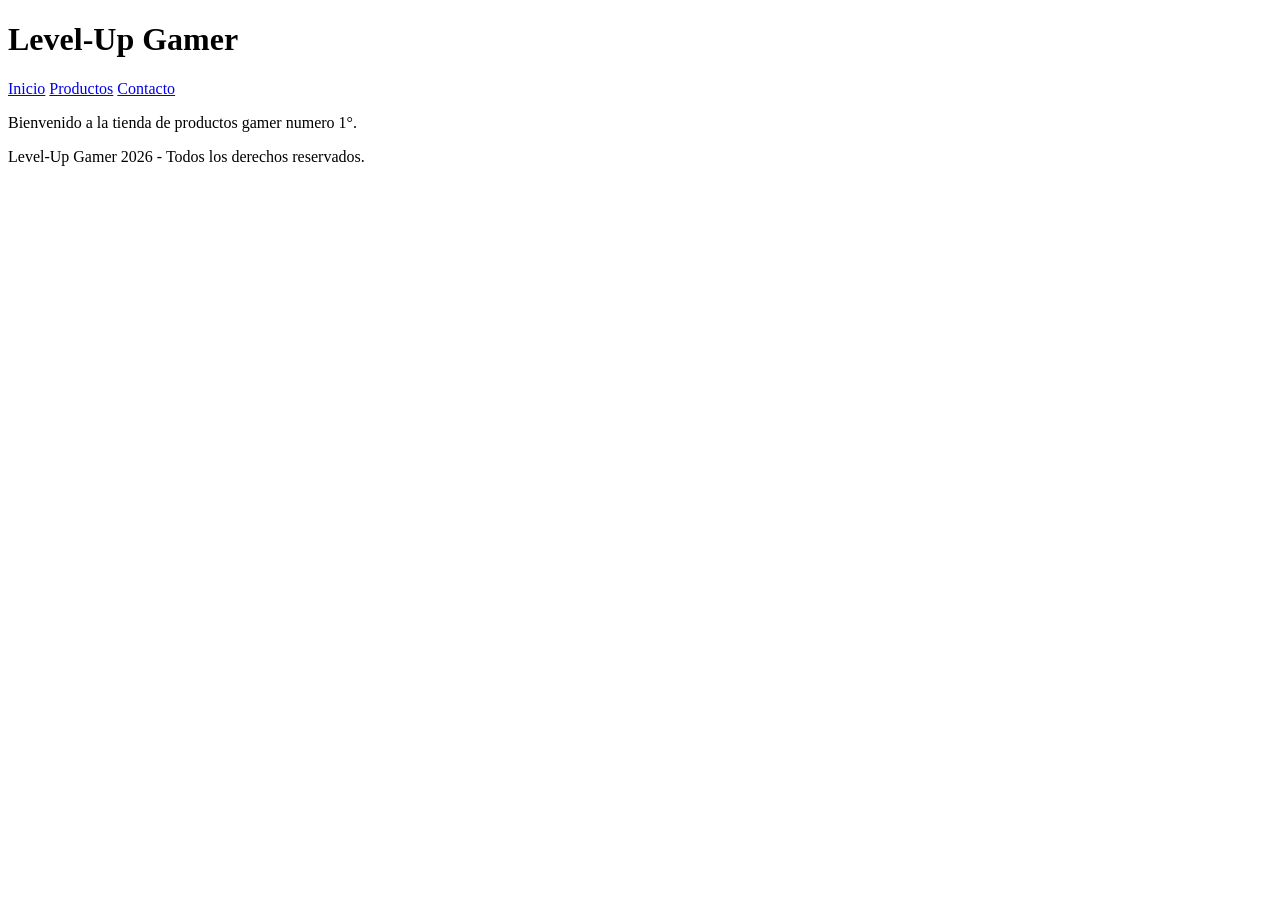
==== index.html @ 1f207c6d "agrega estructura base de inicio" ====
<!DOCTYPE html>
<html lang="en">
<head>
    <meta charset="UTF-8">
    <meta name="viewport" content="width=device-width, initial-scale=1.0">
    <title>Level-Up Gamer</title>
</head>
<body>
    <header>
        <h1>Level-Up Gamer</h1>
        <nav>
            <a href="index.html">Inicio</a>
            <a href="productos.html">Productos</a>
            <a href="contacto.html">Contacto</a>
        </nav>
    </header>
    <main>
        <p>Bienvenido a la tienda de productos gamer numero 1°.</p>
    </main>
    <footer>
        <p>Level-Up Gamer 2026 - Todos los derechos reservados.</p>
    </footer>
</body>
</html>
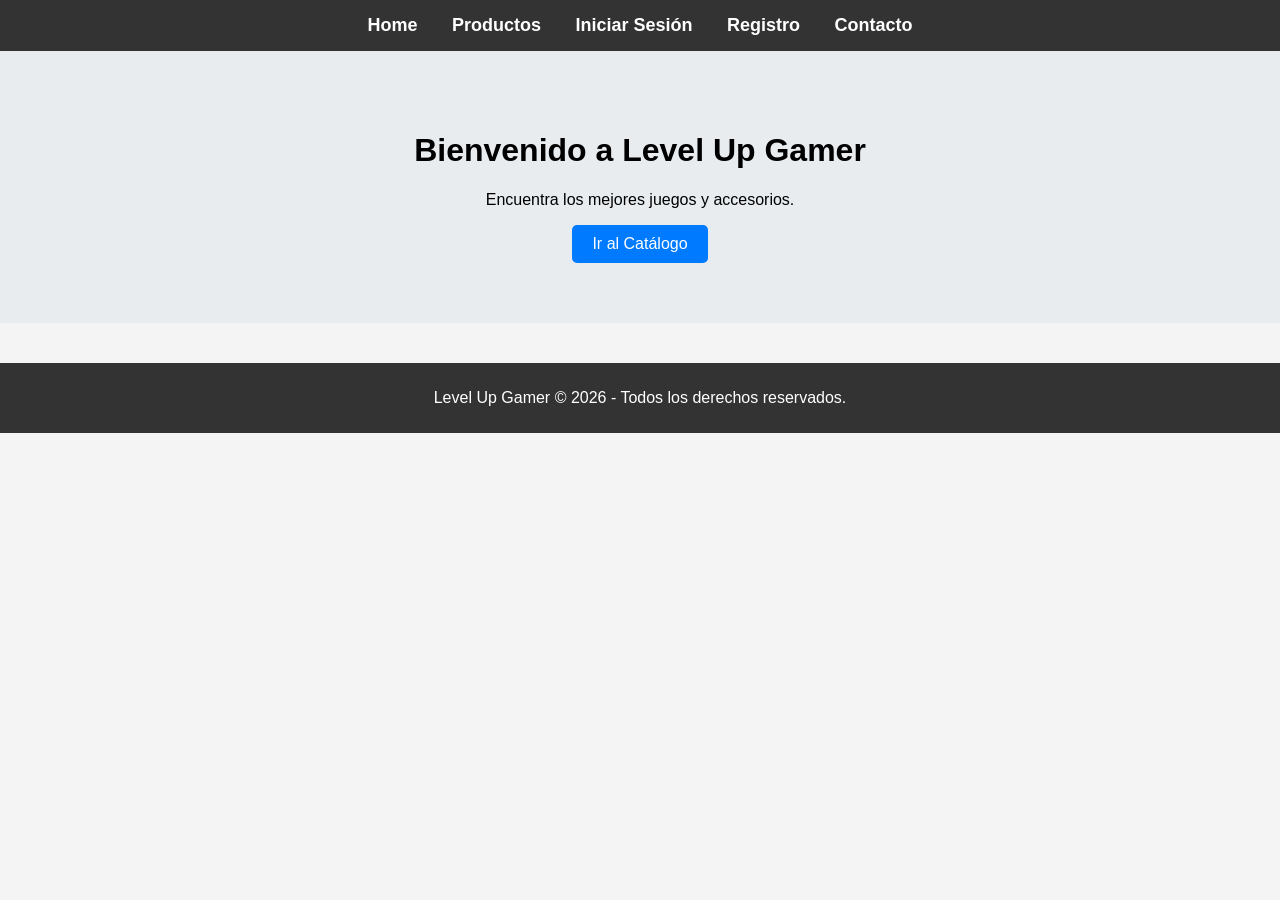
==== commit e9d38260: "adas adad" ====
--- a/index.html
+++ b/index.html
@@ -1,24 +1,36 @@
 <!DOCTYPE html>
-<html lang="en">
+<html lang="es">
 <head>
     <meta charset="UTF-8">
-    <meta name="viewport" content="width=device-width, initial-scale=1.0">
-    <title>Level-Up Gamer</title>
+    <title>Home - Level Up Gamer</title>
+    <style>
+        body { font-family: sans-serif; margin: 0; background: #f4f4f4; }
+        nav { background: #333; padding: 15px; text-align: center; }
+        nav a { color: white; margin: 0 15px; text-decoration: none; font-weight: bold; font-size: 18px; }
+        nav a:hover { color: #007bff; }
+        .hero { text-align: center; padding: 60px 20px; background: #e9ecef; }
+        footer { background: #333; color: white; text-align: center; padding: 10px; margin-top: 40px; }
+    </style>
 </head>
 <body>
-    <header>
-        <h1>Level-Up Gamer</h1>
-        <nav>
-            <a href="index.html">Inicio</a>
-            <a href="productos.html">Productos</a>
-            <a href="contacto.html">Contacto</a>
-        </nav>
-    </header>
-    <main>
-        <p>Bienvenido a la tienda de productos gamer numero 1°.</p>
-    </main>
+    <nav>
+        <a href="index.html">Home</a>
+        <a href="productos.html">Productos</a>
+        <a href="login.html">Iniciar Sesión</a>
+        <a href="registro.html">Registro</a>
+        <a href="contacto.html">Contacto</a>
+    </nav>
+
+    <div class="hero">
+        <h1>Bienvenido a Level Up Gamer</h1>
+        <p>Encuentra los mejores juegos y accesorios.</p>
+        <a href="productos.html">
+            <button style="padding:10px 20px; background:#007bff; color:white; border:none; border-radius:5px; cursor:pointer; font-size:16px;">Ir al Catálogo</button>
+        </a>
+    </div>
+
     <footer>
-        <p>Level-Up Gamer 2026 - Todos los derechos reservados.</p>
+        <p>Level Up Gamer &copy; 2026 - Todos los derechos reservados.</p>
     </footer>
 </body>
 </html>
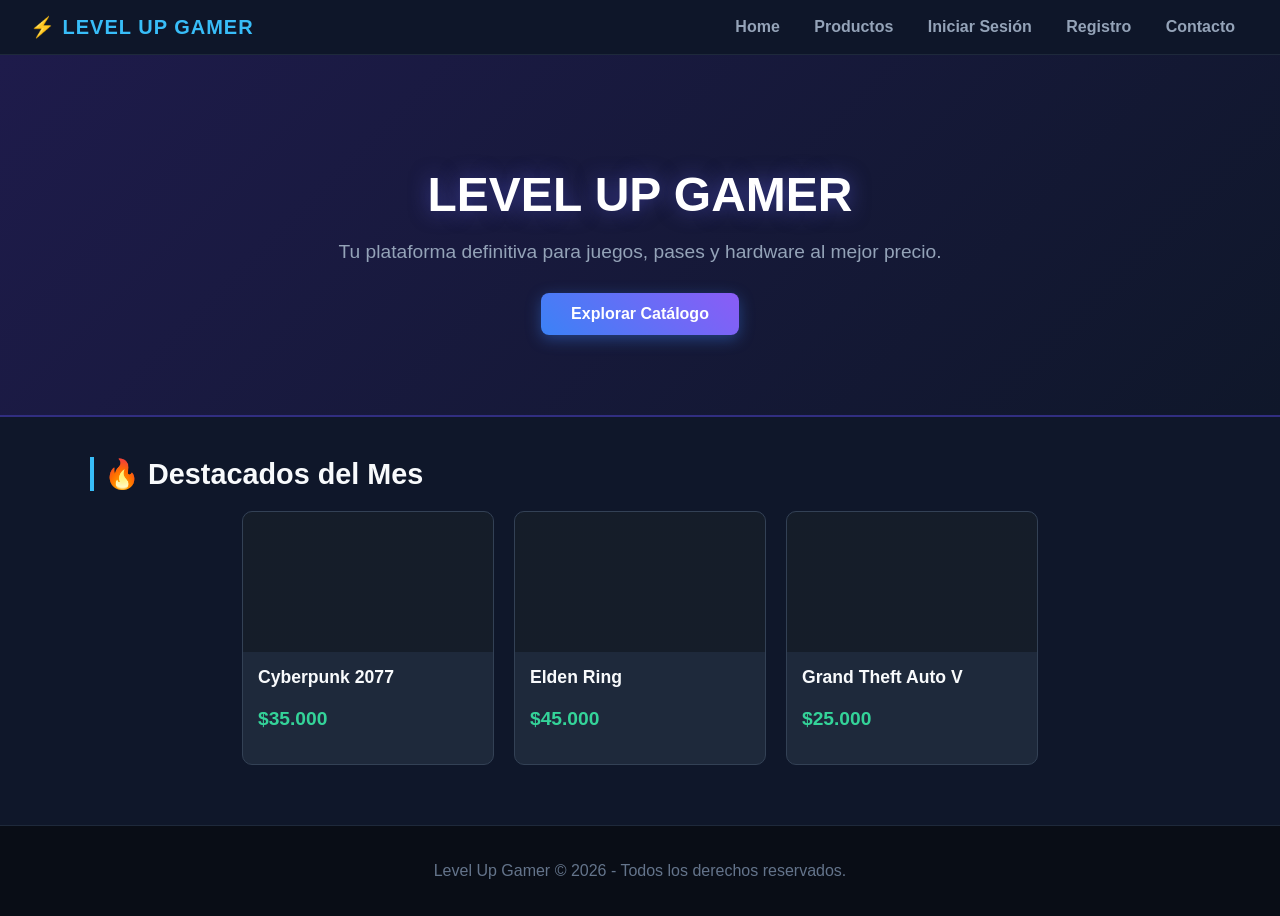
==== commit a70f9b4c: "Update index.html" ====
--- a/index.html
+++ b/index.html
@@ -2,35 +2,159 @@
 <html lang="es">
 <head>
     <meta charset="UTF-8">
-    <title>Home - Level Up Gamer</title>
+    <meta name="viewport" content="width=device-width, initial-scale=1.0">
+    <title>Level Up Gamer - Tienda Oficial</title>
     <style>
-        body { font-family: sans-serif; margin: 0; background: #f4f4f4; }
-        nav { background: #333; padding: 15px; text-align: center; }
-        nav a { color: white; margin: 0 15px; text-decoration: none; font-weight: bold; font-size: 18px; }
-        nav a:hover { color: #007bff; }
-        .hero { text-align: center; padding: 60px 20px; background: #e9ecef; }
-        footer { background: #333; color: white; text-align: center; padding: 10px; margin-top: 40px; }
+        /* Estilos Gamer / Dark Mode con Animaciones */
+        body { 
+            font-family: 'Segoe UI', Tahoma, Geneva, Verdana, sans-serif; 
+            margin: 0; 
+            background: #0f172a; 
+            color: #f8fafc; 
+        }
+        
+        /* Barra de navegación con efecto flotante */
+        nav { 
+            background: rgba(15, 23, 42, 0.9); 
+            backdrop-filter: blur(10px);
+            padding: 15px 30px; 
+            display: flex; 
+            justify-content: space-between; 
+            align-items: center;
+            position: sticky;
+            top: 0;
+            z-index: 1000;
+            border-bottom: 1px solid #1e293b;
+        }
+        .logo-nav { font-size: 20px; font-weight: bold; color: #38bdf8; text-transform: uppercase; letter-spacing: 1px; }
+        .menu-links a { 
+            color: #94a3b8; 
+            margin: 0 15px; 
+            text-decoration: none; 
+            font-weight: 600; 
+            transition: color 0.3s ease; 
+        }
+        .menu-links a:hover { color: #38bdf8; text-shadow: 0 0 10px rgba(56, 189, 248, 0.5); }
+
+        /* Sección Hero Principal con animación de entrada */
+        .hero { 
+            text-align: center; 
+            padding: 80px 20px; 
+            background: linear-gradient(135deg, #1e1b4b 0%, #0f172a 100%);
+            border-bottom: 2px solid #312e81;
+            animation: fadeIn 1s ease-in-out;
+        }
+        .hero h1 { font-size: 3em; margin-bottom: 10px; color: #fff; text-shadow: 0 0 20px rgba(99, 102, 241, 0.5); }
+        .hero p { color: #94a3b8; font-size: 1.2em; margin-bottom: 30px; }
+
+        /* Botón con animación de brillo y movimiento */
+        .btn-gamer { 
+            background: linear-gradient(45deg, #3b82f6, #8b5cf6); 
+            color: white; 
+            border: none; 
+            padding: 12px 30px; 
+            font-size: 16px; 
+            font-weight: bold;
+            border-radius: 8px; 
+            cursor: pointer; 
+            transition: all 0.3s ease;
+            box-shadow: 0 4px 15px rgba(59, 130, 246, 0.4);
+            text-decoration: none;
+            display: inline-block;
+        }
+        .btn-gamer:hover { 
+            transform: translateY(-3px) scale(1.05); 
+            box-shadow: 0 6px 20px rgba(139, 92, 246, 0.6); 
+        }
+
+        /* Sección destacados / juegos */
+        .contenedor-seccion { max-width: 1100px; margin: 40px auto; padding: 0 20px; }
+        .titulo-seccion { font-size: 1.8em; margin-bottom: 20px; border-left: 4px solid #38bdf8; padding-left: 10px; }
+        
+        .grid-destacados { display: flex; gap: 20px; justify-content: center; flex-wrap: wrap; }
+        .card-juego {
+            background: #1e293b;
+            border-radius: 10px;
+            overflow: hidden;
+            width: 250px;
+            transition: transform 0.3s ease, box-shadow 0.3s ease;
+            border: 1px solid #334155;
+        }
+        .card-juego:hover {
+            transform: translateY(-8px);
+            box-shadow: 0 10px 25px rgba(56, 189, 248, 0.2);
+            border-color: #38bdf8;
+        }
+        .card-img {
+            height: 140px;
+            background: #334155;
+            display: flex;
+            align-items: center;
+            justify-content: center;
+            color: #64748b;
+            font-weight: bold;
+        }
+        .card-info { padding: 15px; }
+        .card-info h3 { margin: 0 0 10px 0; font-size: 1.1em; }
+        .card-info .precio { color: #34d399; font-weight: bold; font-size: 1.2em; }
+
+        footer { background: #090d16; color: #64748b; text-align: center; padding: 20px; margin-top: 60px; border-top: 1px solid #1e293b; }
+
+        @keyframes fadeIn {
+            from { opacity: 0; transform: translateY(-10px); }
+            to { opacity: 1; transform: translateY(0); }
+        }
     </style>
 </head>
 <body>
+
     <nav>
-        <a href="index.html">Home</a>
-        <a href="productos.html">Productos</a>
-        <a href="login.html">Iniciar Sesión</a>
-        <a href="registro.html">Registro</a>
-        <a href="contacto.html">Contacto</a>
+        <div class="logo-nav">⚡ Level Up Gamer</div>
+        <div class="menu-links">
+            <a href="index.html">Home</a>
+            <a href="productos.html">Productos</a>
+            <a href="login.html">Iniciar Sesión</a>
+            <a href="registro.html">Registro</a>
+            <a href="contacto.html">Contacto</a>
+        </div>
     </nav>
 
     <div class="hero">
-        <h1>Bienvenido a Level Up Gamer</h1>
-        <p>Encuentra los mejores juegos y accesorios.</p>
-        <a href="productos.html">
-            <button style="padding:10px 20px; background:#007bff; color:white; border:none; border-radius:5px; cursor:pointer; font-size:16px;">Ir al Catálogo</button>
-        </a>
+        <h1>LEVEL UP GAMER</h1>
+        <p>Tu plataforma definitiva para juegos, pases y hardware al mejor precio.</p>
+        <a href="productos.html" class="btn-gamer">Explorar Catálogo</a>
+    </div>
+
+    <div class="contenedor-seccion">
+        <h2 class="titulo-seccion">🔥 Destacados del Mes</h2>
+        <div class="grid-destacados">
+            <div class="card-juego">
+                <div class="card-img" style="background: linear-gradient(rgba(0,0,0,0.3), rgba(0,0,0,0.3)), url('https://images.unsplash.com/photo-1542751371-adc38448a05e?w=500&auto=format&fit=crop&q=60') center/cover;"></div>
+                <div class="card-info">
+                    <h3>Cyberpunk 2077</h3>
+                    <p class="precio">$35.000</p>
+                </div>
+            </div>
+            <div class="card-juego">
+                <div class="card-img" style="background: linear-gradient(rgba(0,0,0,0.3), rgba(0,0,0,0.3)), url('https://images.unsplash.com/photo-1550745165-9bc0b252726f?w=500&auto=format&fit=crop&q=60') center/cover;"></div>
+                <div class="card-info">
+                    <h3>Elden Ring</h3>
+                    <p class="precio">$45.000</p>
+                </div>
+            </div>
+            <div class="card-juego">
+                <div class="card-img" style="background: linear-gradient(rgba(0,0,0,0.3), rgba(0,0,0,0.3)), url('https://images.unsplash.com/photo-1612287230202-1ff1d85d1bdf?w=500&auto=format&fit=crop&q=60') center/cover;"></div>
+                <div class="card-info">
+                    <h3>Grand Theft Auto V</h3>
+                    <p class="precio">$25.000</p>
+                </div>
+            </div>
+        </div>
     </div>
 
     <footer>
         <p>Level Up Gamer &copy; 2026 - Todos los derechos reservados.</p>
     </footer>
+
 </body>
 </html>
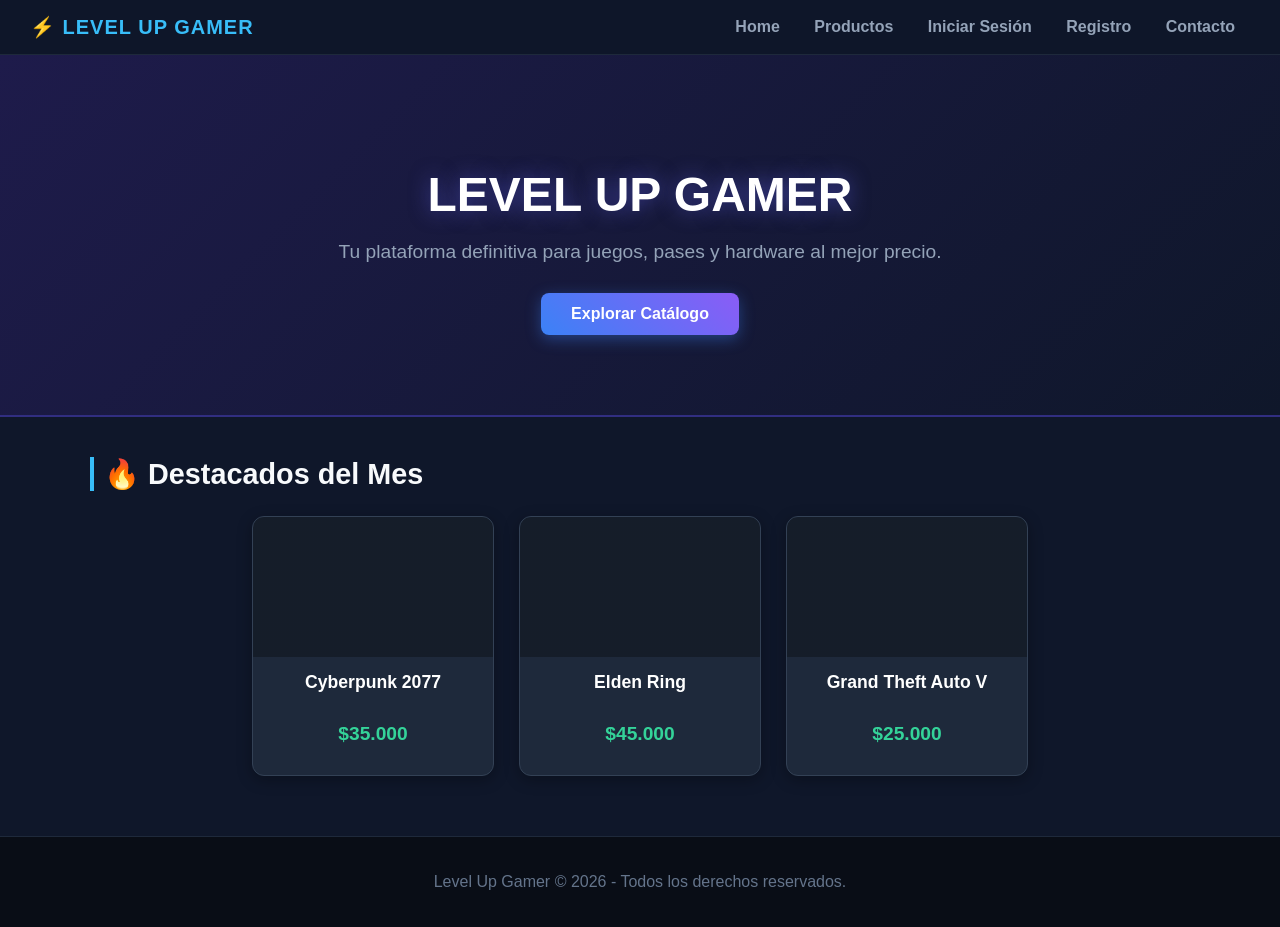
==== commit 54680559: "refactor: separa javascript en archivos y comparte contador del carrito" ====
--- a/index.html
+++ b/index.html
@@ -4,107 +4,7 @@
     <meta charset="UTF-8">
     <meta name="viewport" content="width=device-width, initial-scale=1.0">
     <title>Level Up Gamer - Tienda Oficial</title>
-    <style>
-        /* Estilos Gamer / Dark Mode con Animaciones */
-        body { 
-            font-family: 'Segoe UI', Tahoma, Geneva, Verdana, sans-serif; 
-            margin: 0; 
-            background: #0f172a; 
-            color: #f8fafc; 
-        }
-        
-        /* Barra de navegación con efecto flotante */
-        nav { 
-            background: rgba(15, 23, 42, 0.9); 
-            backdrop-filter: blur(10px);
-            padding: 15px 30px; 
-            display: flex; 
-            justify-content: space-between; 
-            align-items: center;
-            position: sticky;
-            top: 0;
-            z-index: 1000;
-            border-bottom: 1px solid #1e293b;
-        }
-        .logo-nav { font-size: 20px; font-weight: bold; color: #38bdf8; text-transform: uppercase; letter-spacing: 1px; }
-        .menu-links a { 
-            color: #94a3b8; 
-            margin: 0 15px; 
-            text-decoration: none; 
-            font-weight: 600; 
-            transition: color 0.3s ease; 
-        }
-        .menu-links a:hover { color: #38bdf8; text-shadow: 0 0 10px rgba(56, 189, 248, 0.5); }
-
-        /* Sección Hero Principal con animación de entrada */
-        .hero { 
-            text-align: center; 
-            padding: 80px 20px; 
-            background: linear-gradient(135deg, #1e1b4b 0%, #0f172a 100%);
-            border-bottom: 2px solid #312e81;
-            animation: fadeIn 1s ease-in-out;
-        }
-        .hero h1 { font-size: 3em; margin-bottom: 10px; color: #fff; text-shadow: 0 0 20px rgba(99, 102, 241, 0.5); }
-        .hero p { color: #94a3b8; font-size: 1.2em; margin-bottom: 30px; }
-
-        /* Botón con animación de brillo y movimiento */
-        .btn-gamer { 
-            background: linear-gradient(45deg, #3b82f6, #8b5cf6); 
-            color: white; 
-            border: none; 
-            padding: 12px 30px; 
-            font-size: 16px; 
-            font-weight: bold;
-            border-radius: 8px; 
-            cursor: pointer; 
-            transition: all 0.3s ease;
-            box-shadow: 0 4px 15px rgba(59, 130, 246, 0.4);
-            text-decoration: none;
-            display: inline-block;
-        }
-        .btn-gamer:hover { 
-            transform: translateY(-3px) scale(1.05); 
-            box-shadow: 0 6px 20px rgba(139, 92, 246, 0.6); 
-        }
-
-        /* Sección destacados / juegos */
-        .contenedor-seccion { max-width: 1100px; margin: 40px auto; padding: 0 20px; }
-        .titulo-seccion { font-size: 1.8em; margin-bottom: 20px; border-left: 4px solid #38bdf8; padding-left: 10px; }
-        
-        .grid-destacados { display: flex; gap: 20px; justify-content: center; flex-wrap: wrap; }
-        .card-juego {
-            background: #1e293b;
-            border-radius: 10px;
-            overflow: hidden;
-            width: 250px;
-            transition: transform 0.3s ease, box-shadow 0.3s ease;
-            border: 1px solid #334155;
-        }
-        .card-juego:hover {
-            transform: translateY(-8px);
-            box-shadow: 0 10px 25px rgba(56, 189, 248, 0.2);
-            border-color: #38bdf8;
-        }
-        .card-img {
-            height: 140px;
-            background: #334155;
-            display: flex;
-            align-items: center;
-            justify-content: center;
-            color: #64748b;
-            font-weight: bold;
-        }
-        .card-info { padding: 15px; }
-        .card-info h3 { margin: 0 0 10px 0; font-size: 1.1em; }
-        .card-info .precio { color: #34d399; font-weight: bold; font-size: 1.2em; }
-
-        footer { background: #090d16; color: #64748b; text-align: center; padding: 20px; margin-top: 60px; border-top: 1px solid #1e293b; }
-
-        @keyframes fadeIn {
-            from { opacity: 0; transform: translateY(-10px); }
-            to { opacity: 1; transform: translateY(0); }
-        }
-    </style>
+    <link rel="stylesheet" href="css/styles.css">
 </head>
 <body>
 
@@ -155,6 +55,6 @@
     <footer>
         <p>Level Up Gamer &copy; 2026 - Todos los derechos reservados.</p>
     </footer>
-
+    <script src="js/carrito.js"></script>
 </body>
 </html>
--- a/css/styles.css
+++ b/css/styles.css
@@ -0,0 +1,307 @@
+body {
+    font-family: 'Segoe UI', Tahoma, Geneva, Verdana, sans-serif;
+    margin: 0;
+    background: #0f172a;
+    color: #f8fafc;
+}
+
+nav, .cabecera {
+    background: rgba(15, 23, 42, 0.9);
+    backdrop-filter: blur(10px);
+    padding: 15px 30px;
+    display: flex;
+    justify-content: space-between;
+    align-items: center;
+    position: sticky;
+    top: 0;
+    z-index: 1000;
+    border-bottom: 1px solid #1e293b;
+}
+
+.logo-nav, .cabecera h1 {
+    font-size: 20px;
+    font-weight: bold;
+    color: #38bdf8;
+    text-transform: uppercase;
+    letter-spacing: 1px;
+    margin: 0;
+}
+
+.menu-links a {
+    color: #94a3b8;
+    margin: 0 15px;
+    text-decoration: none;
+    font-weight: 600;
+    transition: color 0.3s ease;
+}
+
+.menu-links a:hover {
+    color: #38bdf8;
+    text-shadow: 0 0 10px rgba(56, 189, 248, 0.5);
+}
+
+.carrito-badge {
+    background: #1e293b;
+    padding: 8px 15px;
+    border-radius: 20px;
+    border: 1px solid #334155;
+    font-weight: bold;
+}
+
+#contador-carrito {
+    background: #ef4444;
+    color: white;
+    padding: 2px 7px;
+    border-radius: 50%;
+    font-size: 0.85em;
+}
+
+.hero {
+    text-align: center;
+    padding: 80px 20px;
+    background: linear-gradient(135deg, #1e1b4b 0%, #0f172a 100%);
+    border-bottom: 2px solid #312e81;
+    animation: fadeIn 1s ease-in-out;
+}
+
+.hero h1 {
+    font-size: 3em;
+    margin-bottom: 10px;
+    color: #fff;
+    text-shadow: 0 0 20px rgba(99, 102, 241, 0.5);
+}
+
+.hero p {
+    color: #94a3b8;
+    font-size: 1.2em;
+    margin-bottom: 30px;
+}
+
+.btn-gamer {
+    background: linear-gradient(45deg, #3b82f6, #8b5cf6);
+    color: white;
+    border: none;
+    padding: 12px 30px;
+    font-size: 16px;
+    font-weight: bold;
+    border-radius: 8px;
+    cursor: pointer;
+    transition: all 0.3s ease;
+    box-shadow: 0 4px 15px rgba(59, 130, 246, 0.4);
+    text-decoration: none;
+    display: inline-block;
+}
+
+.btn-gamer:hover {
+    transform: translateY(-3px) scale(1.05);
+    box-shadow: 0 6px 20px rgba(139, 92, 246, 0.6);
+}
+
+.contenedor-seccion, .catalogo-container {
+    max-width: 1100px;
+    margin: 40px auto;
+    padding: 0 20px;
+}
+
+.titulo-seccion, .titulo-catalogo {
+    font-size: 1.8em;
+    margin-bottom: 25px;
+    border-left: 4px solid #38bdf8;
+    padding-left: 10px;
+}
+
+.grid-destacados, .catalogo {
+    display: flex;
+    gap: 25px;
+    justify-content: center;
+    flex-wrap: wrap;
+}
+
+.card-juego, .tarjeta {
+    background: #1e293b;
+    border-radius: 12px;
+    overflow: hidden;
+    width: 240px;
+    border: 1px solid #334155;
+    text-align: center;
+    box-shadow: 0 4px 15px rgba(0, 0, 0, 0.3);
+    display: flex;
+    flex-direction: column;
+    justify-content: space-between;
+    transition: transform 0.3s ease, box-shadow 0.3s ease, border-color 0.3s ease;
+}
+
+.card-juego:hover, .tarjeta:hover {
+    transform: translateY(-8px);
+    box-shadow: 0 10px 25px rgba(56, 189, 248, 0.25);
+    border-color: #38bdf8;
+}
+
+.card-img {
+    height: 140px;
+    background: #334155;
+}
+
+.tarjeta img {
+    width: 100%;
+    height: 150px;
+    object-fit: cover;
+    border-bottom: 1px solid #334155;
+}
+
+.card-info, .info-tarjeta {
+    padding: 15px;
+    flex-grow: 1;
+    display: flex;
+    flex-direction: column;
+    justify-content: space-between;
+}
+
+.card-info h3, .tarjeta h3 {
+    margin: 0 0 10px 0;
+    font-size: 1.1em;
+    color: #fff;
+}
+
+.precio {
+    color: #34d399;
+    font-weight: bold;
+    font-size: 1.2em;
+    margin-bottom: 15px;
+}
+
+button {
+    padding: 10px;
+    background: linear-gradient(45deg, #3b82f6, #8b5cf6);
+    color: white;
+    border: none;
+    border-radius: 6px;
+    cursor: pointer;
+    width: 100%;
+    font-weight: bold;
+    transition: all 0.2s ease;
+}
+
+button:hover {
+    opacity: 0.9;
+    transform: scale(1.02);
+    box-shadow: 0 0 10px rgba(59, 130, 246, 0.5);
+}
+
+.contenedor-login, .form-box, .contenedor, .admin-box {
+    background: #1e293b;
+    border: 1px solid #334155;
+    border-radius: 12px;
+    padding: 30px;
+    width: 90%;
+    max-width: 420px;
+    margin: 40px auto;
+    box-sizing: border-box;
+    box-shadow: 0 4px 15px rgba(0, 0, 0, 0.3);
+}
+
+.admin-box {
+    max-width: 520px;
+    border-top: 4px solid #38bdf8;
+}
+
+.contenedor-login h2, .form-box h2, .contenedor h2, .admin-box h2 {
+    text-align: center;
+    margin-top: 0;
+    margin-bottom: 20px;
+}
+
+.logo {
+    text-align: center;
+    font-weight: bold;
+    font-size: 24px;
+    color: #38bdf8;
+    margin-bottom: 10px;
+}
+
+.grupo {
+    margin-bottom: 15px;
+}
+
+.grupo-form {
+    margin-bottom: 15px;
+    display: flex;
+    flex-direction: column;
+}
+
+label {
+    display: block;
+    font-weight: 600;
+    font-size: 14px;
+    color: #cbd5e1;
+}
+
+input, select, textarea {
+    width: 100%;
+    box-sizing: border-box;
+    padding: 10px;
+    margin-top: 5px;
+    background: #0f172a;
+    color: #f8fafc;
+    border: 1px solid #334155;
+    border-radius: 6px;
+}
+
+input:focus, select:focus, textarea:focus {
+    outline: none;
+    border-color: #38bdf8;
+}
+
+.error {
+    color: #f87171;
+    font-size: 12px;
+    display: none;
+    margin-top: 5px;
+}
+
+.volver-home {
+    display: block;
+    text-align: center;
+    margin: 40px 0;
+    color: #94a3b8;
+    text-decoration: none;
+    font-weight: 600;
+}
+
+.volver-home:hover {
+    color: #38bdf8;
+    text-decoration: underline;
+}
+
+footer {
+    background: #090d16;
+    color: #64748b;
+    text-align: center;
+    padding: 20px;
+    margin-top: 60px;
+    border-top: 1px solid #1e293b;
+}
+
+@keyframes fadeIn {
+    from { opacity: 0; transform: translateY(-10px); }
+    to { opacity: 1; transform: translateY(0); }
+}
+
+@media (max-width: 768px) {
+    nav, .cabecera {
+        flex-direction: column;
+        gap: 10px;
+        padding: 15px;
+    }
+    .menu-links a {
+        margin: 0 8px;
+        display: inline-block;
+    }
+    .hero h1 {
+        font-size: 2em;
+    }
+    .card-juego, .tarjeta {
+        width: 100%;
+        max-width: 320px;
+    }
+}
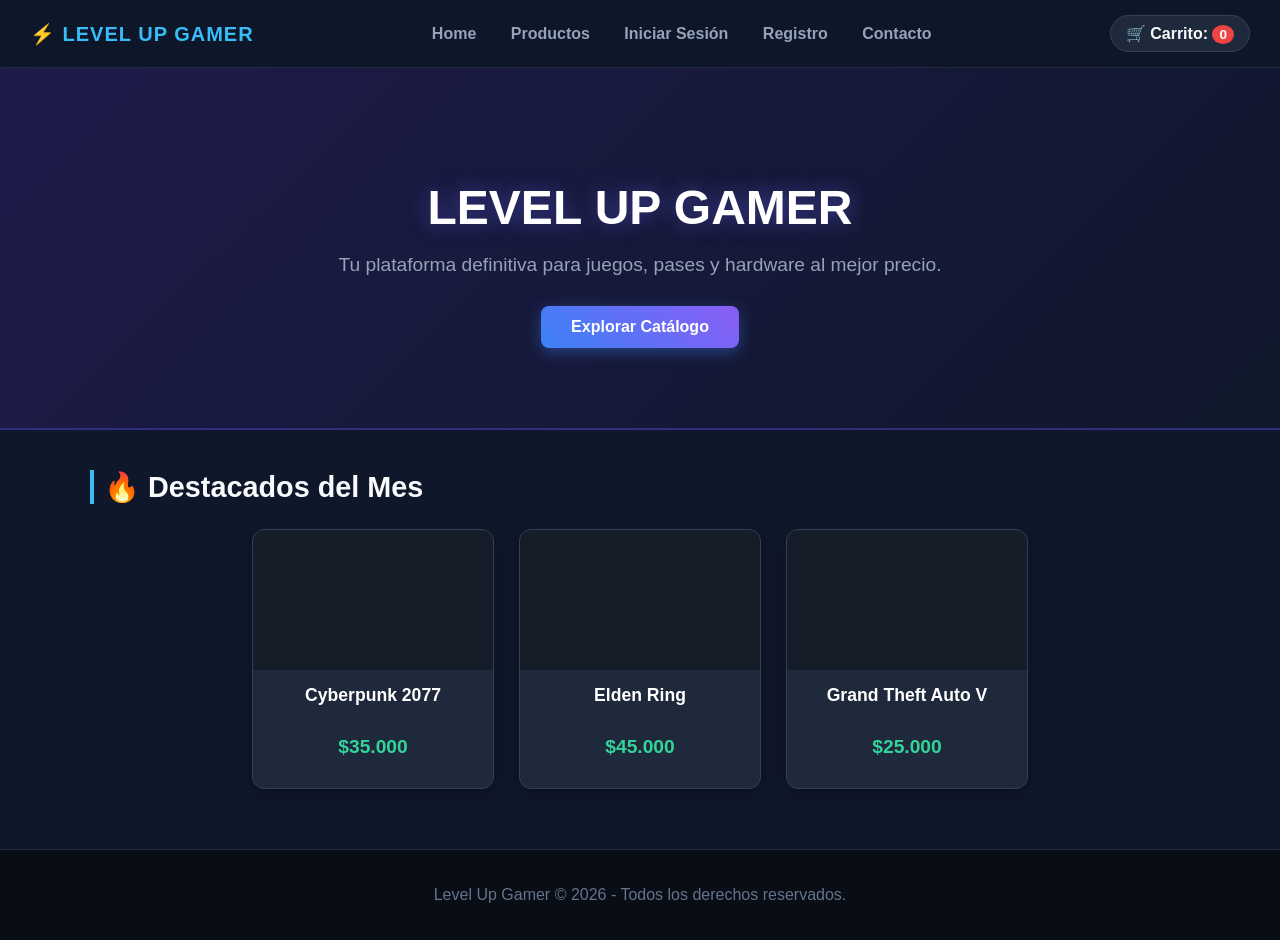
==== commit cdc6ed00: "fix: elimina cabecera duplicada en productos" ====
--- a/index.html
+++ b/index.html
@@ -7,7 +7,7 @@
     <link rel="stylesheet" href="css/styles.css">
 </head>
 <body>
-
+    
     <nav>
         <div class="logo-nav">⚡ Level Up Gamer</div>
         <div class="menu-links">
@@ -17,6 +17,7 @@
             <a href="registro.html">Registro</a>
             <a href="contacto.html">Contacto</a>
         </div>
+        <a href="carrito.html" class="carrito-badge">🛒 Carrito: <span id="contador-carrito">0</span></a>
     </nav>
 
     <div class="hero">
--- a/css/styles.css
+++ b/css/styles.css
@@ -304,4 +304,50 @@
         width: 100%;
         max-width: 320px;
     }
+    
+}
+a.carrito-badge {
+    color: inherit;
+    text-decoration: none;
+}
+
+.fila-carrito {
+    display: flex;
+    justify-content: space-between;
+    align-items: center;
+    gap: 15px;
+    background: #1e293b;
+    border: 1px solid #334155;
+    border-radius: 10px;
+    padding: 15px;
+    margin-bottom: 15px;
+}
+
+.fila-carrito h3 {
+    margin: 0 0 5px 0;
+}
+
+.fila-carrito .precio {
+    margin-bottom: 0;
+}
+
+.fila-carrito button {
+    width: auto;
+    padding: 6px 14px;
+}
+
+.controles-cantidad {
+    display: flex;
+    align-items: center;
+    gap: 10px;
+}
+
+.btn-eliminar {
+    background: #ef4444;
+}
+
+.resumen-carrito {
+    text-align: right;
+    font-size: 1.4em;
+    margin-top: 25px;
 }
